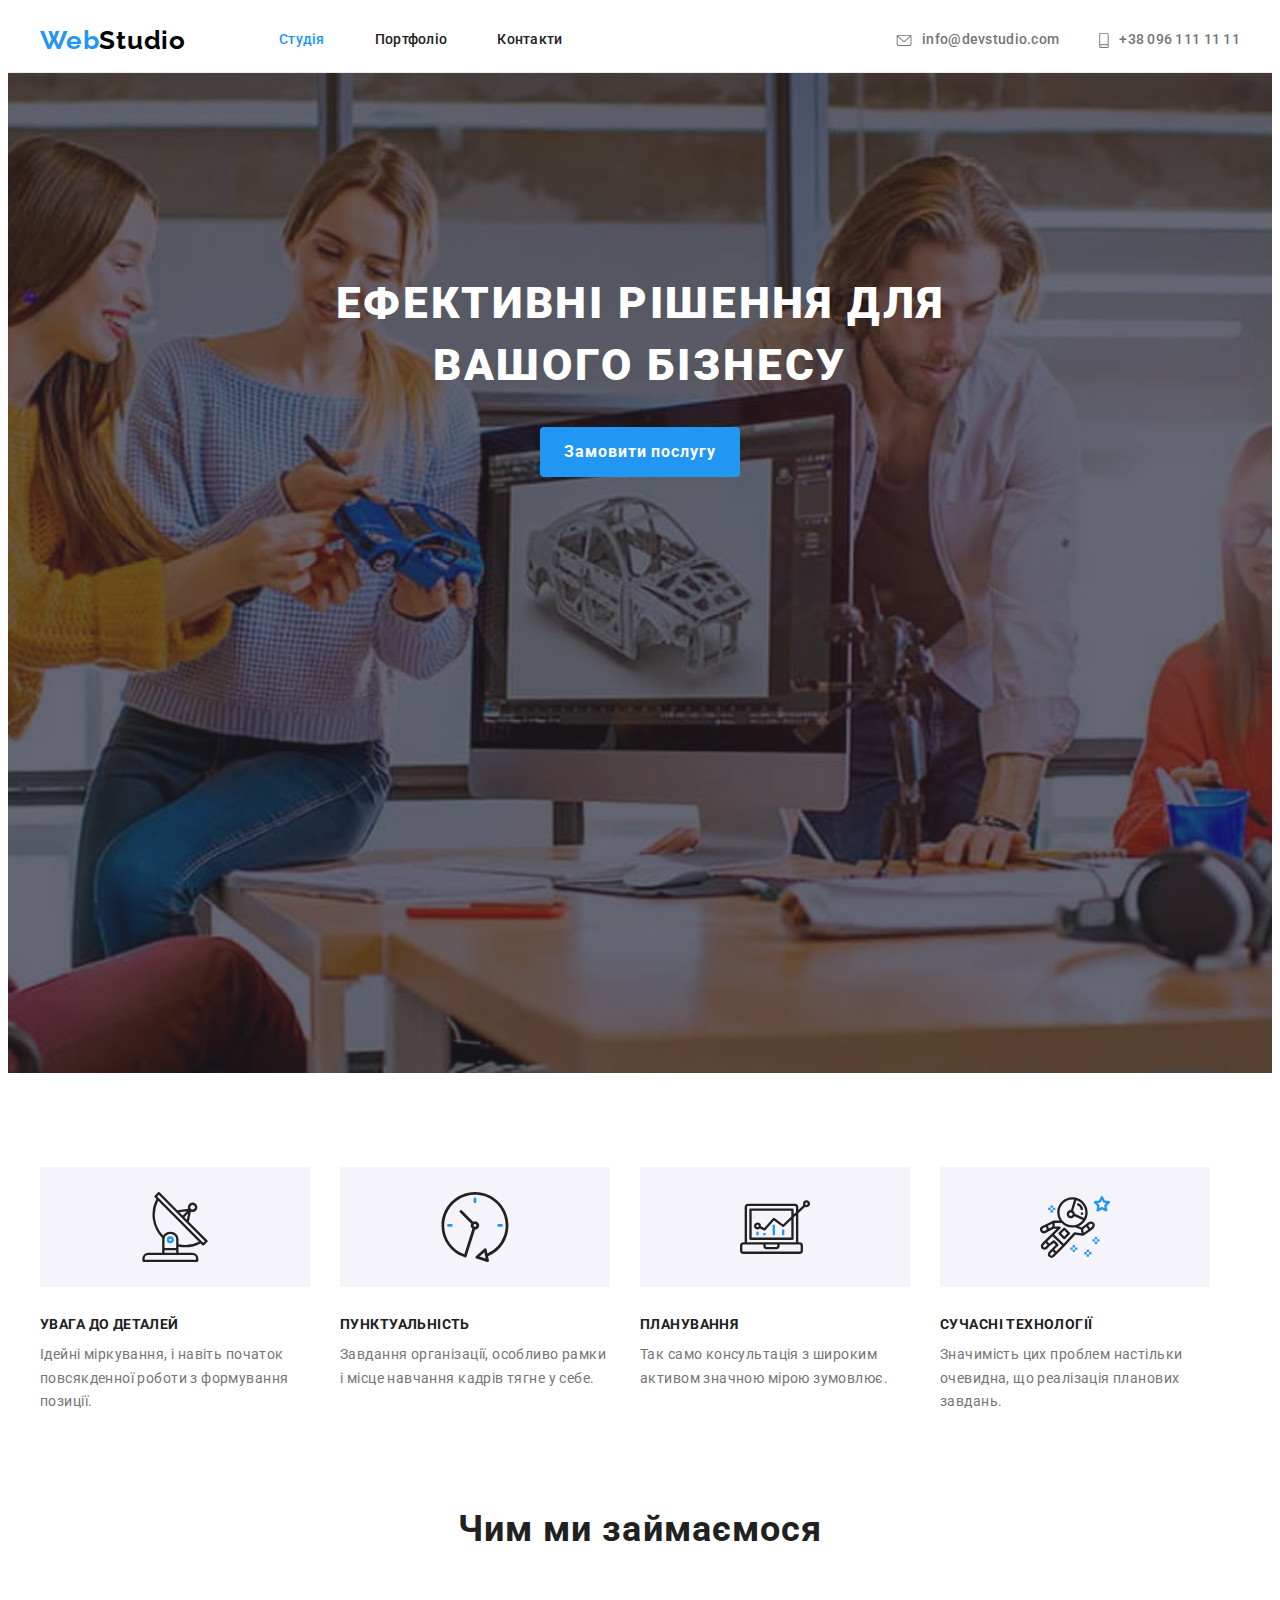
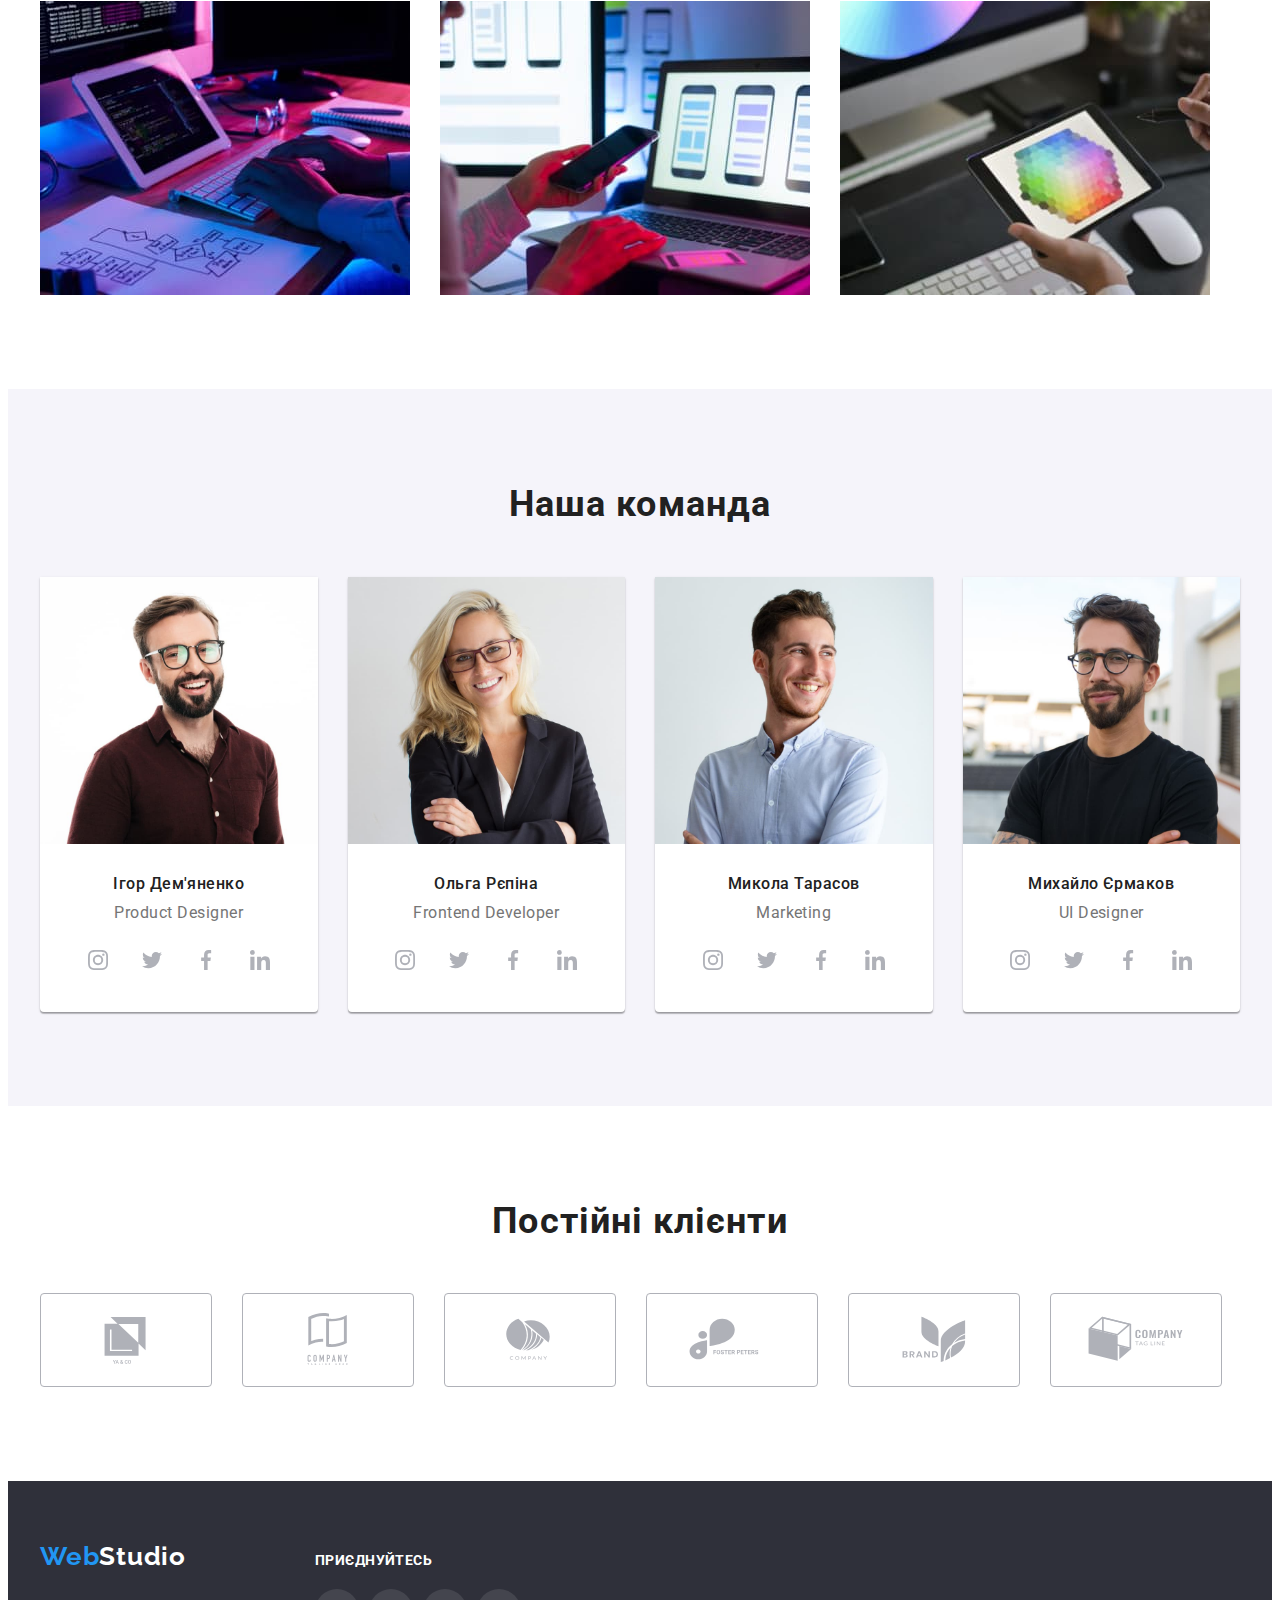
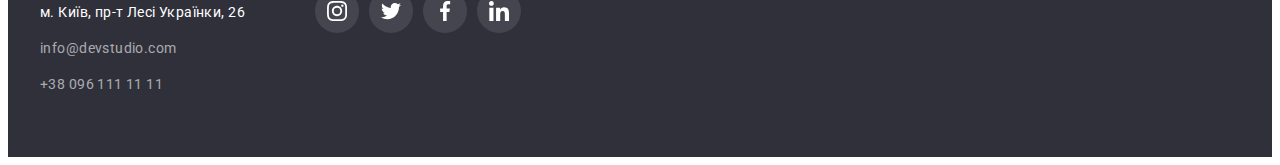
==== index.html @ e6092820 "add html" ====
<!DOCTYPE html>
<html lang="uk">
<head>
    <meta charset="UTF-8">
    <meta http-equiv="X-UA-Compatible" content="IE=edge">
    <meta name="viewport" content="width=device-width, initial-scale=1.0">
    <title>webstudio</title>
    <link rel="preconnect" href="https://fonts.googleapis.com">
    <link rel="preconnect" href="https://fonts.gstatic.com" crossorigin>
    <link href="https://fonts.googleapis.com/css2?family=Raleway:wght@700&family=Roboto:wght@400;500;700;900&display=swap"
        rel="stylesheet">
    <link rel="stylesheet" href="https://cdnjs.cloudflare.com/ajax/libs/modern-normalize/1.1.0/modern-normalize.min.css"
        integrity="sha512-wpPYUAdjBVSE4KJnH1VR1HeZfpl1ub8YT/NKx4PuQ5NmX2tKuGu6U/JRp5y+Y8XG2tV+wKQpNHVUX03MfMFn9Q=="
        crossorigin="anonymous" referrerpolicy="no-referrer" />
    <link rel="stylesheet" href="./css/styles.css">
</head>
<body>
    <header class="header">
        <div class="container header-container">
            <a href="index.html" class="header-logo link"> <span class="header-logo">Web</span>Studio</a>
            <nav class="header-nav">
                <ul class="header-list list">
                    <li class="header-element"><a href="index.html" class="header-link header-link-active link">Студія</a></li>
                    <li class="header-element"><a href="portfolio.html" class="header-link link">Портфоліо</a></li>
                    <li class="header-element"><a href="" class="header-link link">Контакти</a></li>
                </ul>
            </nav>
            <ul class="contacts-list list">
                <li class="contacts-element"><a href="mailto:info@devstudio.com" class="header-mail link"> 
                    <svg class="contacts-icon envelope">
                        <use href="./img/symbol-defs.svg#icon-envelope"></use>
                    </svg>info@devstudio.com</a>
                </li>
                <li class="contacts-element"><a href="tel:+380961111111" class="header-tel link">
                    <svg class="contacts-icon smartphone">
                        <use href="./img/symbol-defs.svg#icon-smartphone"></use>
                    </svg>+38 096 111 11 11</a>
                </li>
            </ul>
        </div>
    </header>
    <main>
        <section class="decision overlay section">
            <div class="container ">
                <h1 class="decision-heading">Ефективні рішення  для <br> вашого бізнесу</h1>
                <button type="button" class="btn">Замовити послугу</button>
            </div>
        </section>
    
        <section class="benefits section">
            <div class="container">
                <h2 class="visually-hidden">переваги</h2>
                <ul class="benefits-list list">
                    <li class="benefits-element">
                        <div class="benefits-icons">
                            <svg width="70" height="70">
                                <use href="./img/symbol-defs.svg#icon-antenna-1"></use>
                            </svg>
                        </div>
                        <h3 class="benefit-heading">УВАГА ДО ДЕТАЛЕЙ</h3>
                        <p class="subtitle">Ідейні міркування, і навіть початок повсякденної роботи з формування позиції.</p>
                    </li>
                    <li class="benefits-element">
                        <div class="benefits-icons">
                            <svg width="70" height="70">
                                <use href="./img/symbol-defs.svg#icon-clock-1"></use>
                            </svg>
                        </div>
                        <h3 class="benefit-heading">ПУНКТУАЛЬНІСТЬ</h3>
                        <p class="subtitle">Завдання організації, особливо рамки і місце навчання кадрів тягне у себе.</p>
                    </li>
                    <li class="benefits-element">
                        <div class="benefits-icons">
                            <svg width="70" height="70">
                                <use href="./img/symbol-defs.svg#icon-diagram-1"></use>
                            </svg>
                        </div>
                        <h3 class="benefit-heading">ПЛАНУВАННЯ</h3>
                        <p class="subtitle"> Так само консультація з широким активом значною мірою зумовлює.</p>
                    </li>
                    <li class="benefits-element">
                        <div class="benefits-icons">
                            <svg width="70" height="70">
                                <use href="./img/symbol-defs.svg#icon-astronaut-1"></use>
                            </svg>
                        </div>
                        <h3 class="benefit-heading">СУЧАСНІ ТЕХНОЛОГІЇ</h3>
                        <p class="subtitle">Значимість цих проблем настільки очевидна, що реалізація планових завдань.</p>
                    </li>
                </ul>
          </div>
        </section>
        
        <section class="work section">
            <div class="container">

                <h2 class="work-heading heading">Чим ми займаємося</h2>
                <ul class="work-list list"> 
                    <li class="work-element">
                        <img 
                            src="./img/img.jpg"
                            alt="Десктопні додатки"
                            width="370" 
                            class="work-img"
                        />
                    </li>
                    <li class="work-element">
                        <img
                            src="./img/img1.jpg"
                            alt="мобільні додатки"
                            width="370"
                            class="work-img"
                        />
                    </li>
                    <li class="work-element">
                        <img
                            src="./img/img2.jpg"
                            alt="дизайнерські рішення"
                            width="370"
                            class="work-img"
                        />
                    </li>
            </ul>

           </div>
    
        </section>
    
        <section class="team section">
            <div class="container">
                <h2 class="team-heading heading">Наша команда</h2>
                <ul class="team-list list">
                    <li class="team-element">
                        <img src="./img/img3.jpg" alt="Ігор Дем'яненко" width="270" class="team-img">
                        <div class="team-inform">
                            <h3 class="headline">Ігор Дем'яненко</h3>
                            <p class="team-subtitle">Product Designer</p>
                            <ul class="team-list-icon list">
                                <li class="team-icon">
                                    <a href="" class="link team-icon-svg">
                                        <svg width="20" height="20">
                                            <use href="./img/symbol-defs.svg#icon-instagram-2"></use>
                                        </svg>
                                    </a>
                                </li>
                                <li class="team-icon">
                                    <a href="" class="link team-icon-svg">
                                        <svg width="20" height="20">
                                            <use href="./img/symbol-defs.svg#icon-twitter-2"></use>
                                        </svg>
                                    </a>
                                </li>
                                <li  class="team-icon">
                                    <a href="" class="link team-icon-svg">
                                        <svg width="20" height="20">
                                            <use href="./img/symbol-defs.svg#icon-facebook-2"></use>
                                        </svg>
                                    </a>
                                </li>
                                <li class="team-icon">
                                    <a href="" class="link team-icon-svg">
                                        <svg width="20" height="20">
                                            <use href="./img/symbol-defs.svg#icon-linkedin-2"></use>
                                        </svg>
                                    </a>
                                </li>
                            </ul>
                        </div>
                    </li>
                    <li class="team-element">
                        <img src="./img/img4.jpg" alt="Ольга Рєпіна" width="270" class="team-img">
                        <div class="team-inform">
                            <h3 class="headline">Ольга Рєпіна</h3>
                            <p class="team-subtitle">Frontend Developer</p>
                            <ul class="team-list-icon list">
                                <li class="team-icon">
                                    <a href="" class="link team-icon-svg">
                                        <svg width="20" height="20">
                                            <use href="./img/symbol-defs.svg#icon-instagram-2"></use>
                                        </svg>
                                    </a>
                                </li>
                                <li class="team-icon">
                                    <a href="" class="link team-icon-svg">
                                        <svg width="20" height="20">
                                            <use href="./img/symbol-defs.svg#icon-twitter-2"></use>
                                        </svg>
                                    </a>
                                </li>
                                <li class="team-icon">
                                    <a href="" class="link team-icon-svg">
                                        <svg width="20" height="20">
                                            <use href="./img/symbol-defs.svg#icon-facebook-2"></use>
                                        </svg>
                                    </a>
                                </li>
                                <li class="team-icon">
                                    <a href="" class="link team-icon-svg">
                                        <svg width="20" height="20">
                                            <use href="./img/symbol-defs.svg#icon-linkedin-2"></use>
                                        </svg>
                                    </a>
                                </li>
                            </ul>
                        </div>
                    </li>
                    <li class="team-element">
                        <img src="./img/img5.jpg" alt="Микола Тарасов" width="270" class="team-img">
                        <div class="team-inform">
                            <h3 class="headline">Микола Тарасов</h3>
                            <p class="team-subtitle">Marketing</p>
                            <ul class="team-list-icon list">
                                <li class="team-icon">
                                    <a href="" class="link team-icon-svg">
                                        <svg width="20" height="20">
                                            <use href="./img/symbol-defs.svg#icon-instagram-2"></use>
                                        </svg>
                                    </a>
                                </li>
                                <li class="team-icon">
                                    <a href="" class="link team-icon-svg">
                                        <svg width="20" height="20">
                                            <use href="./img/symbol-defs.svg#icon-twitter-2"></use>
                                        </svg>
                                    </a>
                                </li>
                                <li class="team-icon">
                                    <a href="" class="link team-icon-svg">
                                        <svg width="20" height="20">
                                            <use href="./img/symbol-defs.svg#icon-facebook-2"></use>
                                        </svg>
                                    </a>
                                </li>
                                <li class="team-icon">
                                    <a href="" class="link team-icon-svg">
                                        <svg width="20" height="20">
                                            <use href="./img/symbol-defs.svg#icon-linkedin-2"></use>
                                        </svg>
                                    </a>
                                </li>
                            </ul>
                        </div>
                    </li>
                    <li class="team-element">
                        <img src="./img/img6.jpg" alt="Михайло Єрмаков" width="270" class="team-img">
                        <div class="team-inform">
                            <h3 class="headline">Михайло Єрмаков</h3>
                            <p class="team-subtitle">UI Designer</p>
                            <ul class="team-list-icon list">
                                <li class="team-icon">
                                    <a href="" class="link team-icon-svg">
                                        <svg width="20" height="20">
                                            <use href="./img/symbol-defs.svg#icon-instagram-2"></use>
                                        </svg>
                                    </a>
                                </li>
                                <li class="team-icon">
                                    <a href="" class="link team-icon-svg">
                                        <svg width="20" height="20">
                                            <use href="./img/symbol-defs.svg#icon-twitter-2"></use>
                                        </svg>
                                    </a>
                                </li>
                                <li class="team-icon">
                                    <a href="" class="link team-icon-svg">
                                        <svg width="20" height="20">
                                            <use href="./img/symbol-defs.svg#icon-facebook-2"></use>
                                        </svg>
                                    </a>
                                </li>
                                <li class="team-icon">
                                    <a href="" class="link team-icon-svg">
                                        <svg width="20" height="20">
                                            <use href="./img/symbol-defs.svg#icon-linkedin-2"></use>
                                        </svg>
                                    </a>
                                </li>
                            </ul>
                        </div>
                    </li>
                </ul>
            </div>
    
        </section>
        <section class="customers section">
            <div class="container">
                <h2 class="customers-heading heading">Постійні клієнти</h2>
                <ul class="customers-list list">
                    <li class="customers-icon"> <a href="" class="customers-icon-link link">
                        <svg width="160" height="60">
                            <use href="./img/symbol-defs.svg#icon-Logo-1"></use>
                        </svg></a>
                    </li>
                    <li class="customers-icon"> <a href="" class="customers-icon-link link">
                        <svg width="160" height="60">
                            <use href="./img/symbol-defs.svg#icon-Logo-2"></use>
                        </svg></a>
                    </li>
                    <li class="customers-icon"> <a href="" class="customers-icon-link link">
                        <svg width="160" height="60">
                            <use href="./img/symbol-defs.svg#icon-Logo-3"></use>
                        </svg></a>
                    </li>
                    <li class="customers-icon"> <a href="" class="customers-icon-link link">
                        <svg width="160" height="60" class="customers-icon-svg">
                            <use href="./img/symbol-defs.svg#icon-Logo-4"></use>
                        </svg></a>
                    </li>
                    <li class="customers-icon"><a href="" class="customers-icon-link link">
                        <svg width="160" height="60">
                            <use href="./img/symbol-defs.svg#icon-Logo-5"></use>
                        </svg></a>
                    </li>
                    <li class="customers-icon"> <a href="" class="customers-icon-link link">
                        <svg width="160" height="60">
                            <use href="./img/symbol-defs.svg#icon-Logo-6"></use>
                        </svg></a>
                    </li>
                </ul>
            </div>
        </section>
    </main>
    <footer>
        <div class="container footer-container">
            <div class="">
                <a href="index.html" class="footer-logo link"> <span class="footer-logo">Web</span>Studio</a>
            
                <address class="footer-address">
                    <ul class="list footer-list">
                        <li class="footer-element"><a href="https://goo.gl/maps/XC93UawWn5YDiqj28" target="_blank" rel="noopeneer noreferrer nofollow" class="footer-addres link">м. Київ, пр-т Лесі Українки, 26</a></li>
                        <li class="footer-element"><a href="mailto:info@devstudio.com" class="footer-mail-tel  link">info@devstudio.com</a></li>
                        <li class="footer-element"><a href="tel:+380961111111" class="footer-mail-tel link">+38 096 111 11 11</a></li>
                    </ul>
                </address>
            </div>
            
       

            <div class="footer-social-container">
                <p class="footer-social-heading">приєднуйтесь</p>
                <ul class="footer-social-list list">
                    <li class="footer-social-element">
                        <a href="" class="footer-social-icon-svg">
                            <svg width="20" height="20">
                                <use href="./img/symbol-defs.svg#icon-instagram-1"></use>
                            </svg>
                        </a>
                    </li>
                    <li class="footer-social-element">
                        <a href="" class="footer-social-icon-svg">
                            <svg width="20" height="20">
                                <use href="./img/symbol-defs.svg#icon-twitter-1"></use>
                            </svg>
                        </a>
                    </li>
                    <li class="footer-social-element">
                        <a href="" class="footer-social-icon-svg">
                            <svg width="20" height="20">
                                <use href="./img/symbol-defs.svg#icon-facebook-1"></use>
                            </svg>
                        </a>
                    </li>
                    <li class="footer-social-element">
                        <a href="" class="footer-social-icon-svg">
                            <svg width="20" height="20">
                                <use href="./img/symbol-defs.svg#icon-linkedin-1"></use>
                            </svg>
                        </a>
                    </li>
                </ul>
            </div>
            
        </div>
    </footer>

</body>
</html>
---- css/styles.css ----
:root{
--primary-header-color: #FFFFFF;
--second-header-color: #212121;
--primary-subtitle-color: #757575;
--accent-color: #2196F3;
--primary-btn-color: #FFFFFF;
--primary-link-color: #FFFFFF;
--second-link-color: #757575;
--primary-background-color: #FFFFFF;
--second-background-color: #2F303A;
--header-logo-color: #000000;
--team-background-color: #F5F4FA;
--footer-mail-tel-color: rgba(255, 255, 255, 0.6);
--second-background-color-icon: #2196F3;
--primary-background-color-icon: #AFB1B8;
--footer-background-color: rgba(255, 255, 255, 0.1);
}

.link{
    text-decoration: none;
}
.list{
    list-style: none;
}
p,
h1,
h2,
h3{
    margin: 0px;
}
ul {
    margin: 0px;
    padding: 0px;
}
button {
    cursor: pointer;
}

body {
    font-family: 'Roboto', sans-serif;
    font-weight: 400;
    font-size: 14px;
    line-height: 1.7;
    letter-spacing: 0.03em;
    color: var(--primary-subtitle-color);
    background-color: var(--primary-background-color);
}
.container{
    width: 1200px;
    padding: 0px 15px;
    margin: 0 auto;
} 
.section {
    padding-top: 94px;
    padding-bottom: 94px;
}
/* ---------header--------- */
.header{
    border-bottom: 1px solid #ECECEC;
}
.header-container {
    display: flex;
    align-items: center;
}

.header-logo{
    font-family: 'Raleway', sans-serif;
    font-weight: 700;
    font-size: 26px;
    line-height: 1.2;
    letter-spacing: 0.03em;
    color: var(--header-logo-color);
}
span.header-logo{
    color: var(--accent-color);
}
.header-logo:hover,
.header-logo:focus{
    color: var(--header-logo-color);
}
span.header-logo:hover,
span.header-logo:focus{
    color: var(--accent-color);
}
.header-nav{
    margin-left: 93px;
    margin-right: auto;
}
.header-list {
    display: flex;
}
.header-element{
    margin-right: 50px;
}
.header-element:nth-last-child(-n+1) {
    margin-right: 0px;
}

.header-link{
    font-weight: 500;
    font-size: 14px;
    line-height: 1.1;
    letter-spacing: 0.02em;
    color: #212121;
    cursor: pointer;
    padding-top: 24px;
    padding-bottom: 25px;
    display: block;
}
.header-link:hover,
.header-link:focus{
    color: var(--accent-color);
}
.header-link-active{
    color: var(--accent-color);
}
.contacts-list {
    display: flex;
    align-items: center;
}

.contacts-element:nth-child(1){
    margin-right: 40px;
}

.header-mail{
    display: flex;
    align-items: center;
    font-weight: 500;
    font-size: 14px;
    line-height: 1.1;
    letter-spacing: 0.02em;
    color: var(--second-link-color);
    cursor: pointer;
}
.header-mail:hover,
.header-mail:focus{
    color: var(--accent-color);
    fill: var(--accent-color);
}
.header-tel{
    display: flex;
    align-items: center;
    font-weight: 500;
    font-size: 14px;
    line-height: 1.1;
    letter-spacing: 0.02em;
    color: var(--second-link-color);
}
.header-tel:hover,
.header-tel:focus {
    color: var(--accent-color);
    fill: var(--accent-color);
}
.contacts-icon{
    fill: currentColor;
    margin-right: 10px;
}

.envelope{
    width: 16px;
    Height: 12px;
}
.smartphone{
    width: 10px;
    Height: 16px;
}

/* ---------decision---------- */

.decision{
    background-color: var(--second-background-color);
    padding-top: 200px;
    padding-bottom: 200px;
}
.overlay {
    max-width: 1600px;
    height: 600px;
    margin-left: auto;
    margin-right: auto;
    background-image: linear-gradient( to right,
            rgba(47, 48, 58, 0.4),
            rgba(47, 48, 58, 0.4)),
            url(../img/Img-hero.jpg);
    background-position: center;
    background-repeat: no-repeat;
    background-size: cover;
    
}
.decision-heading{
    font-weight: 900;
    font-size: 44px;
    line-height: 1.4;
    text-align: center;
    letter-spacing: 0.06em;
    text-transform: uppercase;
    color: var(--primary-header-color);
    max-width: 696px;
    margin: 0 auto;
    margin-bottom: 30px;

}
.btn{
    font-family: inherit;
    font-weight: 700;
    font-size: 16px;
    line-height: 1.9;
    letter-spacing: 0.06em;
    color: var(--primary-btn-color);
    background-color: var(--accent-color);
    cursor: pointer;
    border: none;
    border-radius: 4px;
    display: block;
    padding: 10px 24px;
    margin: 0 auto;
    
}

.btn:hover,
.btn:focus{
    background-color: #188CE8;
}
/* ---------benefits---------- */
.benefits{
    margin: 0 auto;
}

.visually-hidden {
    position: absolute;
    width: 1px;
    height: 1px;
    margin: -1px;
    border: 0;
    padding: 0;
    white-space: nowrap;
    clip-path: inset(100%);
    clip: rect(0 0 0 0);
    overflow: hidden;
}
.benefits-list{
    display: flex;
}

.benefits-element:nth-child(-n+3){
    margin-right: 30px;
}
.benefits-icons{
    display: flex;
    justify-content: center;
    align-items: center;
    width: 270px;
    height: 120px;
    background-color: var(--team-background-color);
    margin-bottom: 30px;
}

.benefit-heading{
    font-weight: 700;
    font-size: 14px;
    line-height: 1.1;
    letter-spacing: 0.03em;
    color: var(--second-header-color);
    margin-bottom: 10px;
}
.subtitle{
    max-width: 270px;
}

/* ---------work---------- */
.work{
    padding-top: 0px;
    margin: 0 auto;
}

.heading{
    font-weight: 700;
    font-size: 36px;
    line-height:1.2;
    text-align: center;
    letter-spacing: 0.03em;
    color: var(--second-header-color);
    margin-bottom: 50px;
}
.work-list{
    display: flex;
}
.work-element{
    margin-right: 30px;
}
.work-element:nth-last-child(-n+1) {
    margin-right: 0px;
}

.work-img{
    display: block;
    width: 100%;
    height: auto;
}

/* ---------team---------- */
.team{
    background-color: var(--team-background-color);
}
.team-list{
    display: flex;

}
.team-element{
    margin-right: 30px;
    background-color: var(--primary-background-color);
    box-shadow: 0px 1px 3px rgba(0, 0, 0, 0.12), 0px 1px 1px rgba(0, 0, 0, 0.14), 0px 2px 1px rgba(0, 0, 0, 0.2);
    border-radius: 0px 0px 4px 4px;
}
.team-element:nth-last-child(-n+1) {
    margin-right: 0px;
}
.team-img {
    display: block;
    width: 100%;
    height: auto;
}

.team-inform{
    text-align: center;
    padding: 30px 0px;
}

.headline{
    font-weight: 500;
    font-size: 16px;
    line-height: 1.2;
    letter-spacing: 0.03em;
    color: var(--second-header-color);
    margin-bottom: 10px;
}
.team-subtitle{
    font-size: 16px;
    line-height:1.2;
    letter-spacing: 0.03em;
    color: var(--primary-subtitle-color);
}
.team-list-icon{
    display: flex;
    justify-content: center;
    margin-top: 16px;
}
.team-icon{
    margin-right: 10px;
}
.team-icon:nth-last-child(1){
    margin-right: 0px;
}
.team-icon-svg {
    display: flex;
    justify-content: center;
    align-items: center;
    padding: 0;
    border: none;
    width: 44px;
    height: 44px;
    border-radius: 50%;
    fill: var(--primary-background-color-icon);
}
.team-icon-svg:hover,
.team-icon-svg:focus{
    fill: var(--primary-link-color);
    background-color: var(--second-background-color-icon);
}
/* ---------customers---------- */

.customers-list{
    display: flex;
}
.customers-icon{
    margin-right: 30px;
}
.customers-icon:nth-last-child(1){
    margin-right: 0px;
}
.customers-icon-link{
    display: flex;
    justify-content: center;
    align-items: center;
    padding: 0;
    width: 170px;
    height: 92px;
    border: 1px solid var(--primary-background-color-icon);
    border-radius: 4px;
    fill: var(--primary-background-color-icon);
}
.customers-icon-link:hover,
.customers-icon-link:focus{
    border-color: var(--second-background-color-icon);
    fill: var(--second-background-color-icon);
}
/* ---------footer---------- */
footer{
    background-color: var(--second-background-color);
    padding-top: 60px;
    padding-bottom: 60px;
}
.footer-container{
    display: flex;
    align-items: baseline;
}
.footer-address{
    margin-top: 28px;
}
.footer-element:nth-child(n + 2){
    margin-top: 12px;
}
.footer-logo{
    font-family: 'Raleway', sans-serif;
    font-weight: 700;
    font-size: 26px;
    line-height: 31px;
    letter-spacing: 0.03em;
    color: var(--primary-link-color);
}
span.footer-logo{
    font-family: 'Raleway', sans-serif;
    color: var(--accent-color);
}
.footer-logo:hover,
.footer-logo:focus {
    color: var(--primary-background-color);
}

span.footer-logo:hover,
span.footer-logo:focus {
    color: var(--accent-color);
}

.footer-addres{
    font-size: 14px;
    line-height: 1.7;
    letter-spacing: 0.03em;
    font-style: normal;
    color: var(--primary-link-color);
}
.footer-mail-tel{
    font-style: normal;
    line-height: 1.7;
    letter-spacing: 0.03em;
    color: var(--footer-mail-tel-color);
}
.footer-mail-tel:hover,
.footer-mail-tel:focus{
    color: var(--accent-color);
}
.footer-addres:hover,
.footer-addres:focus{
    color: var(--accent-color);
}
.footer-social-container{
    display: flex;
    flex-direction: column;
    margin-left: 70px;
}
.footer-social-heading{
    font-weight: 700;
    font-size: 14px;
    line-height: 1.1;
    letter-spacing: 0.03em;
    text-transform: uppercase;
    color: var(--primary-header-color);
}
.footer-social-list{
    display: flex;
    margin-top: 20px;
}
.footer-social-element{
    margin-right: 10px;
}
.footer-social-element:nth-last-child(1) {
    margin-right: 0px;
}
.footer-social-icon-svg {
    display: flex;
    justify-content: center;
    align-items: center;
    padding: 0;
    border: none;
    width: 44px;
    height: 44px;
    border-radius: 50%;
    fill: var(--primary-link-color);
    background-color: var(--footer-background-color);
}

.footer-social-icon-svg:hover,
.footer-social-icon-svg:focus {
    background-color: var(--second-background-color-icon);
}
    

/* ---------portfolio---------- */

.button-list{
    display: flex;
    align-items: center;
    justify-content: center;
    margin-bottom: 50px;
}
.button-element{
    margin-right: 8px;
}
.button-element:nth-last-child(-n+1) {
    margin-right: 0px;
}

.portfolio-btn {
    font-family: inherit;
    font-weight: 500;
    font-size: 16px;
    line-height: 1.62;
    text-align: center;
    letter-spacing: 0.03em;
    color: var(--second-header-color);
    background-color: var(--team-background-color);
    cursor: pointer;
    border: none;
    border-radius: 4px;
    padding: 6px 22px;
}


.portfolio-btn:hover,
.portfolio-btn:focus{
    color: var(--primary-btn-color);
    background-color: var(--accent-color);
    box-shadow: 0px 3px 1px rgba(0, 0, 0, 0.1), 0px 1px 2px rgba(0, 0, 0, 0.08), 0px 2px 2px rgba(0, 0, 0, 0.12);
}

.portfolio-list{
    display: flex;
    flex-wrap: wrap;
}

.portfolio-element{
    width: calc((100% - 60px ) / 3 );
    margin-right: 30px;
    margin-bottom: 30px;
}
.portfolio-element:nth-child(3n) {
    margin-right: 0px;
}
.portfolio-element:nth-last-child(-n+3) {
    margin-bottom: 0px;
}
.portfolio-element-link{
    display: block;
}
.portfolio-element-link:hover,
.portfolio-element-link:focus{
    box-shadow: 0px 1px 1px rgba(0, 0, 0, 0.12), 0px 4px 4px rgba(0, 0, 0, 0.06), 1px 4px 6px rgba(0, 0, 0, 0.16);
}
.portfolio-img{
    display: block;
}
.portfolio-inform{
    border-right: 1px solid #EEEEEE;
    border-bottom: 1px solid #EEEEEE;
    border-left: 1px solid #EEEEEE;
    padding: 20px 24px;
}

.portfolio-heading {
    font-weight: 700;
    font-size: 18px;
    line-height: 2;
    letter-spacing: 0.06em;
    color: var(--second-header-color);
    margin-bottom: 4px;
}

.portfolio-subtitle {
    font-size: 16px;
    line-height: 1.87;
    letter-spacing: 0.03em;
    color: var(--primary-subtitle-color);
    width: 322px;
}
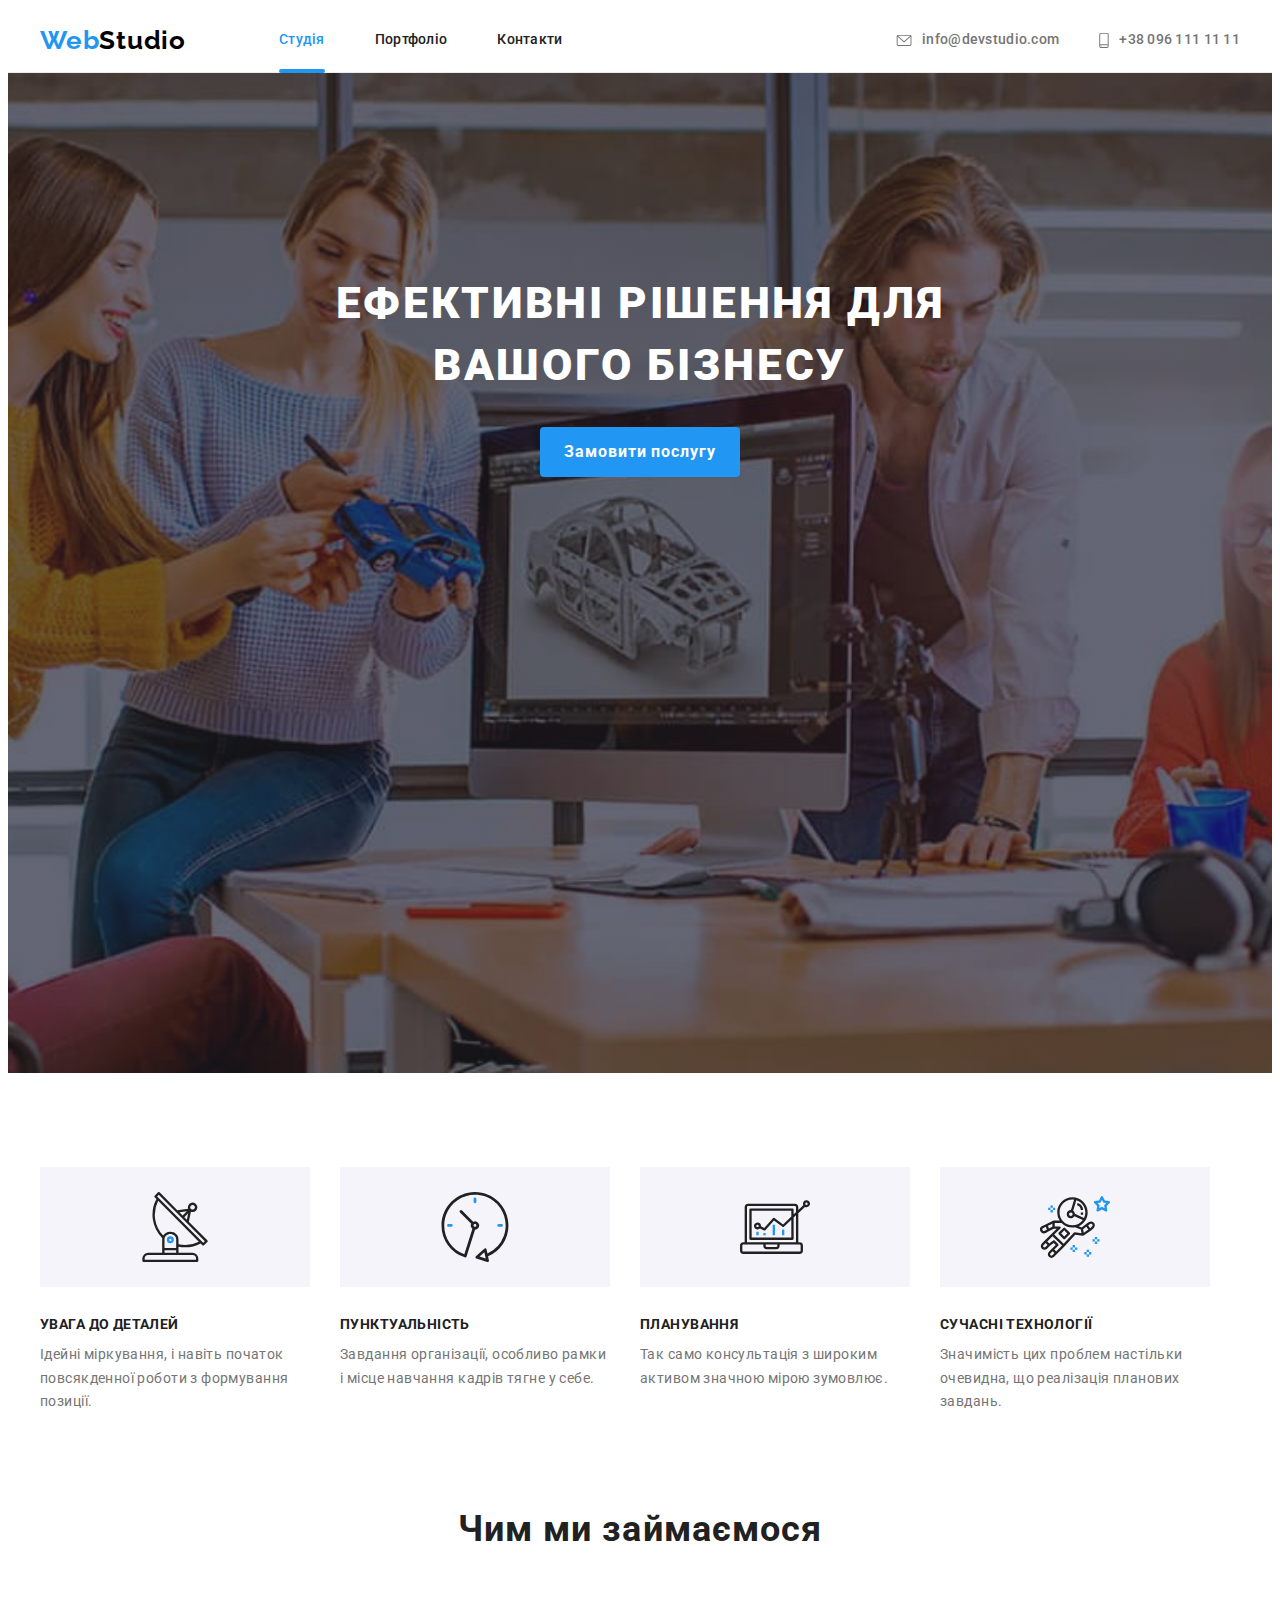
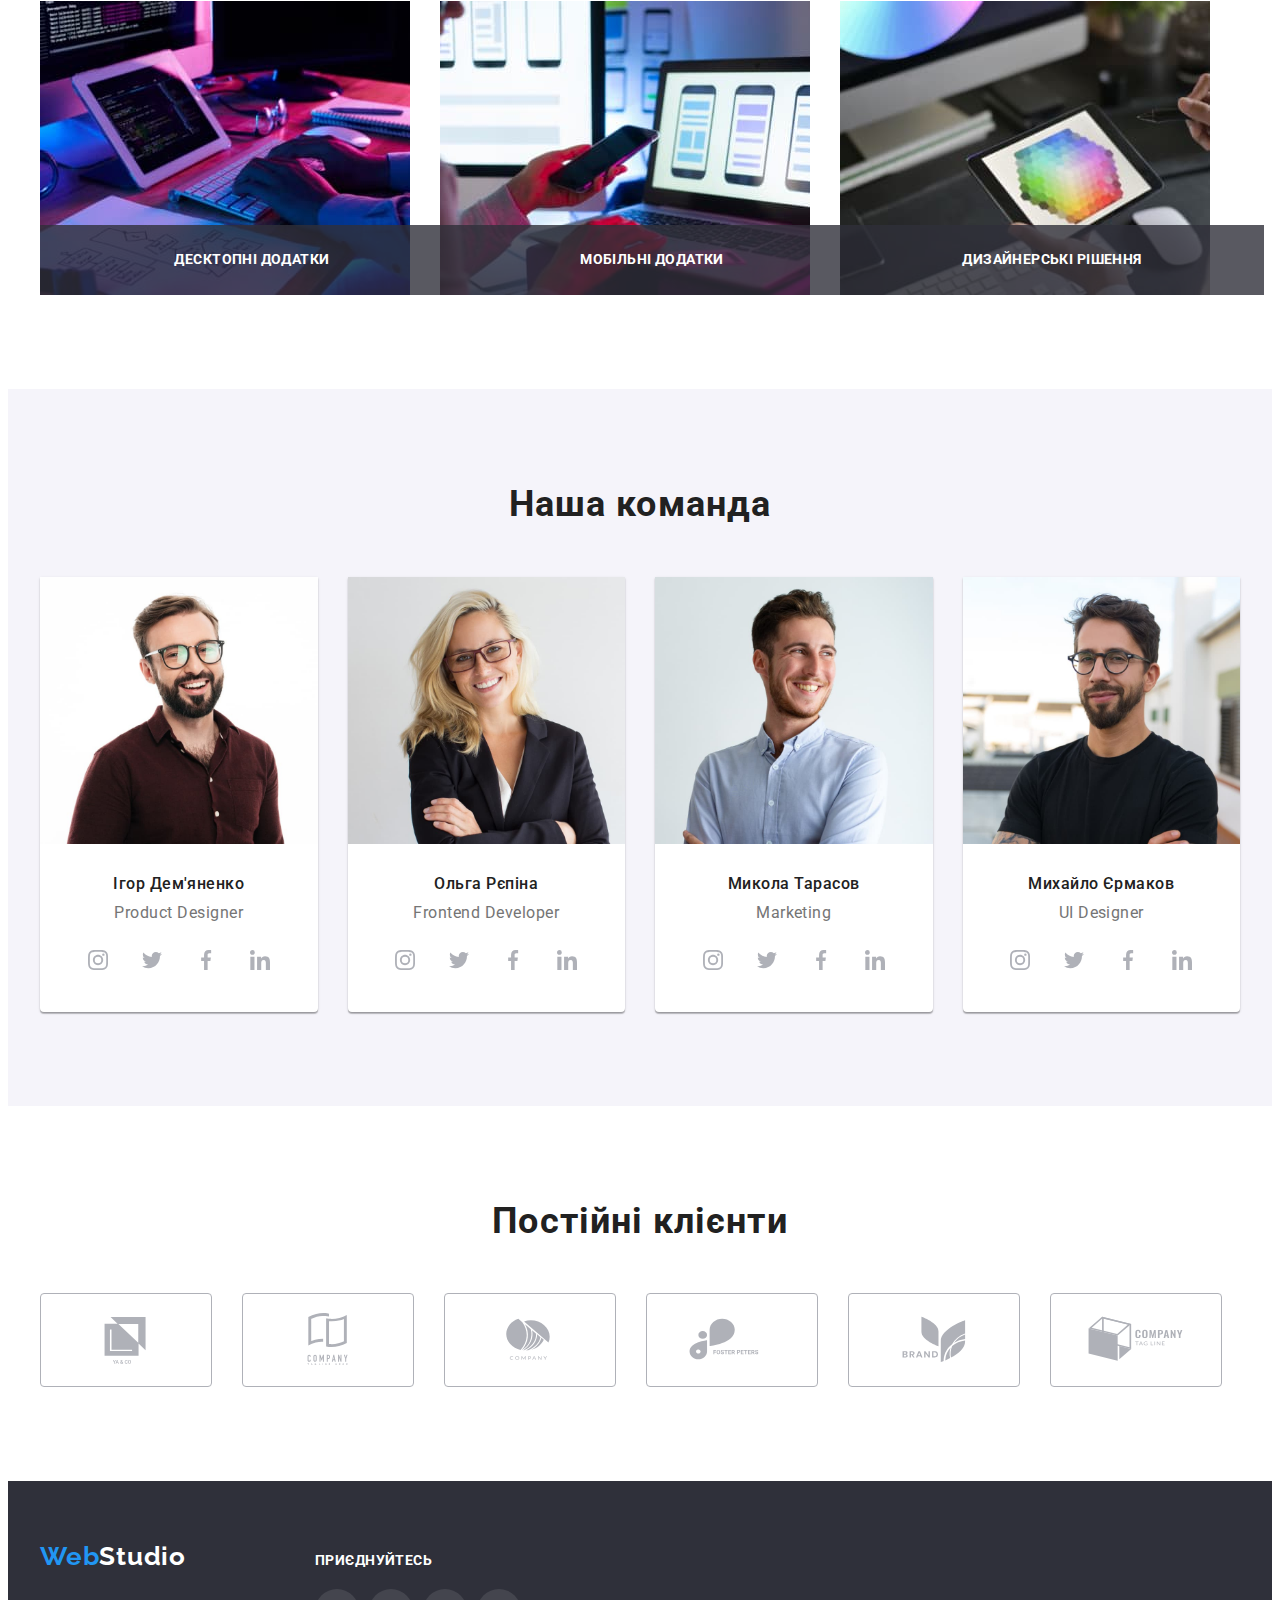
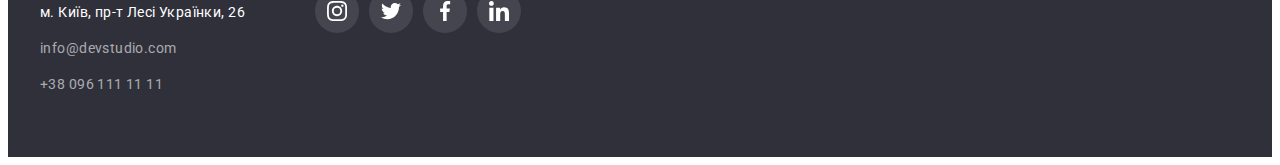
==== commit 04a37fef: "add transition" ====
--- a/index.html
+++ b/index.html
@@ -20,7 +20,7 @@
             <a href="index.html" class="header-logo link"> <span class="header-logo">Web</span>Studio</a>
             <nav class="header-nav">
                 <ul class="header-list list">
-                    <li class="header-element"><a href="index.html" class="header-link header-link-active link">Студія</a></li>
+                    <li class="header-element"><a href="index.html" class="header-link header-link-active link"><div class="active-liner"></div>Студія</a></li>
                     <li class="header-element"><a href="portfolio.html" class="header-link link">Портфоліо</a></li>
                     <li class="header-element"><a href="" class="header-link link">Контакти</a></li>
                 </ul>
@@ -43,7 +43,7 @@
         <section class="decision overlay section">
             <div class="container ">
                 <h1 class="decision-heading">Ефективні рішення  для <br> вашого бізнесу</h1>
-                <button type="button" class="btn">Замовити послугу</button>
+                <button type="button" class="btn" data-modal-open>Замовити послугу</button>
             </div>
         </section>
     
@@ -103,6 +103,7 @@
                             width="370" 
                             class="work-img"
                         />
+                        <p class="work-cover-text">Десктопні додатки</p>
                     </li>
                     <li class="work-element">
                         <img
@@ -111,6 +112,7 @@
                             width="370"
                             class="work-img"
                         />
+                        <p class="work-cover-text">Мобільні додатки</p>
                     </li>
                     <li class="work-element">
                         <img
@@ -119,6 +121,7 @@
                             width="370"
                             class="work-img"
                         />
+                        <p class="work-cover-text">Дизайнерські рішення</p>
                     </li>
             </ul>
 
@@ -372,6 +375,18 @@
             
         </div>
     </footer>
+    <div class="backdrop is-hidden" data-modal>
+        <div class="modal">
+            <button type="button" class="modal-button" data-modal-close>
+                <svg width="18" height="18" class="modal-button-svg">
+                    <use href="./img/symbol-defs.svg#icon-close-black"></use>
+                </svg>
+            </button>
+    
+        </div>
+    
+    </div>
+    <script src="./js/modal.js"></script>
 
 </body>
 </html> --- a/css/styles.css
+++ b/css/styles.css
@@ -14,6 +14,8 @@
 --second-background-color-icon: #2196F3;
 --primary-background-color-icon: #AFB1B8;
 --footer-background-color: rgba(255, 255, 255, 0.1);
+--primary-cover-color: rgba(33, 150, 243, 0.9);
+--backdrop-background-color: rgba(0, 0, 0, 0.2);
 }
 
 .link{
@@ -70,6 +72,7 @@
     line-height: 1.2;
     letter-spacing: 0.03em;
     color: var(--header-logo-color);
+    transition: transform 250ms cubic-bezier(0.4, 0, 0.2, 1);
 }
 span.header-logo{
     color: var(--accent-color);
@@ -106,6 +109,7 @@
     padding-top: 24px;
     padding-bottom: 25px;
     display: block;
+    transition: transform 250ms cubic-bezier(0.4, 0, 0.2, 1), color 250ms cubic-bezier(0.4, 0, 0.2, 1);
 }
 .header-link:hover,
 .header-link:focus{
@@ -113,6 +117,16 @@
 }
 .header-link-active{
     color: var(--accent-color);
+    position: relative;
+
+}
+.active-liner{
+    position: absolute;
+    height: 4px;
+    width: 100%;
+    background: var(--accent-color);
+    border-radius: 2px;
+    bottom: -1px;
 }
 .contacts-list {
     display: flex;
@@ -132,6 +146,7 @@
     letter-spacing: 0.02em;
     color: var(--second-link-color);
     cursor: pointer;
+    transition: transform 250ms cubic-bezier(0.4, 0, 0.2, 1), color 250ms cubic-bezier(0.4, 0, 0.2, 1);
 }
 .header-mail:hover,
 .header-mail:focus{
@@ -146,6 +161,7 @@
     line-height: 1.1;
     letter-spacing: 0.02em;
     color: var(--second-link-color);
+    transition: transform 250ms cubic-bezier(0.4, 0, 0.2, 1), color 250ms cubic-bezier(0.4, 0, 0.2, 1);
 }
 .header-tel:hover,
 .header-tel:focus {
@@ -214,6 +230,7 @@
     display: block;
     padding: 10px 24px;
     margin: 0 auto;
+    transition: transform 250ms cubic-bezier(0.4, 0, 0.2, 1), background-color 250ms cubic-bezier(0.4, 0, 0.2, 1);
     
 }
 
@@ -286,7 +303,8 @@
     display: flex;
 }
 .work-element{
-    margin-right: 30px;
+    position: relative;
+    margin-right: 30px;   
 }
 .work-element:nth-last-child(-n+1) {
     margin-right: 0px;
@@ -296,6 +314,19 @@
     display: block;
     width: 100%;
     height: auto;
+}
+.work-cover-text {
+    position: absolute;
+    font-weight: 700;
+    line-height: 1.14;
+    text-align: center;
+    letter-spacing: 0.03em;
+    text-transform: uppercase;
+    color: var(--primary-link-color);
+    background: rgba(47, 48, 58, 0.8);
+    padding: 27px;
+    width: 100%;
+    bottom: 0;
 }
 
 /* ---------team---------- */
@@ -361,6 +392,8 @@
     height: 44px;
     border-radius: 50%;
     fill: var(--primary-background-color-icon);
+    transition: transform 250ms cubic-bezier(0.4, 0, 0.2, 1), fill 250ms cubic-bezier(0.4, 0, 0.2, 1), background-color 250ms cubic-bezier(0.4, 0, 0.2, 1);
+    
 }
 .team-icon-svg:hover,
 .team-icon-svg:focus{
@@ -388,6 +421,7 @@
     border: 1px solid var(--primary-background-color-icon);
     border-radius: 4px;
     fill: var(--primary-background-color-icon);
+    transition: transform 250ms cubic-bezier(0.4, 0, 0.2, 1), fill 250ms cubic-bezier(0.4, 0, 0.2, 1), border-color 250ms cubic-bezier(0.4, 0, 0.2, 1);
 }
 .customers-icon-link:hover,
 .customers-icon-link:focus{
@@ -417,6 +451,7 @@
     line-height: 31px;
     letter-spacing: 0.03em;
     color: var(--primary-link-color);
+    transition: transform 250ms cubic-bezier(0.4, 0, 0.2, 1),color 250ms cubic-bezier(0.4, 0, 0.2, 1);
 }
 span.footer-logo{
     font-family: 'Raleway', sans-serif;
@@ -438,12 +473,14 @@
     letter-spacing: 0.03em;
     font-style: normal;
     color: var(--primary-link-color);
+    transition: transform 250ms cubic-bezier(0.4, 0, 0.2, 1), color 250ms cubic-bezier(0.4, 0, 0.2, 1);
 }
 .footer-mail-tel{
     font-style: normal;
     line-height: 1.7;
     letter-spacing: 0.03em;
     color: var(--footer-mail-tel-color);
+    transition: transform 250ms cubic-bezier(0.4, 0, 0.2, 1), color 250ms cubic-bezier(0.4, 0, 0.2, 1);
 }
 .footer-mail-tel:hover,
 .footer-mail-tel:focus{
@@ -487,6 +524,7 @@
     border-radius: 50%;
     fill: var(--primary-link-color);
     background-color: var(--footer-background-color);
+    transition: transform 250ms cubic-bezier(0.4, 0, 0.2, 1), background-color 250ms cubic-bezier(0.4, 0, 0.2, 1);
 }
 
 .footer-social-icon-svg:hover,
@@ -523,6 +561,7 @@
     border: none;
     border-radius: 4px;
     padding: 6px 22px;
+    transition: transform 250ms cubic-bezier(0.4, 0, 0.2, 1), color 250ms cubic-bezier(0.4, 0, 0.2, 1), background-color 250ms cubic-bezier(0.4, 0, 0.2, 1), box-shadow 250ms cubic-bezier(0.4, 0, 0.2, 1);
 }
 
 
@@ -551,10 +590,44 @@
 }
 .portfolio-element-link{
     display: block;
+    transition: transform 250ms cubic-bezier(0.4, 0, 0.2, 1), box-shadow 250ms cubic-bezier(0.4, 0, 0.2, 1);
 }
 .portfolio-element-link:hover,
 .portfolio-element-link:focus{
     box-shadow: 0px 1px 1px rgba(0, 0, 0, 0.12), 0px 4px 4px rgba(0, 0, 0, 0.06), 1px 4px 6px rgba(0, 0, 0, 0.16);
+}
+.portfolio-element-link:hover .portfolio-cover-text,
+.portfolio-element-link:focus .portfolio-cover-text{
+    transform: translateY(0);
+}
+.portfolio-thumb{
+    position: relative;
+    overflow: hidden;
+}
+.portfolio-cover-text{
+    position: absolute;
+    top: 0;
+    font-size: 18px;
+    line-height: 1.55;
+    letter-spacing: 0.03em;
+    color: var(--primary-link-color);
+    background-color:var(--primary-cover-color);
+    padding: 63px 24px;
+    height: 100%;
+    transform: translateY(100%);
+    transition: transform 250ms cubic-bezier(0.4, 0, 0.2, 1);
+    overflow: auto;
+}
+.portfolio-cover-text::-webkit-scrollbar {
+    width: 5px;
+}
+
+.portfolio-cover-text::-webkit-scrollbar-track {
+    box-shadow: inset 0 0 6px rgba(0, 0, 0, 0);
+}
+
+.portfolio-cover-text::-webkit-scrollbar-thumb {
+    background-color: transparent;
 }
 .portfolio-img{
     display: block;
@@ -581,4 +654,51 @@
     letter-spacing: 0.03em;
     color: var(--primary-subtitle-color);
     width: 322px;
+}
+
+.backdrop{
+    position: fixed;
+    top: 0;
+    width: 100%;
+    height: 100%;
+    background-color: var(--backdrop-background-color);
+    transition: opacity 250ms cubic-bezier(0.4, 0, 0.2, 1), visibility 250ms cubic-bezier(0.4, 0, 0.2, 1);
+}
+.modal{
+    position: absolute;
+    top: 50%;
+    left: 50%;
+    transform: translate(-50%, -50%) scale(1);
+    width: 528px;
+    min-height: 581px;
+    background-color: var(--primary-background-color);
+    border-radius: 4px;
+    box-shadow: 0px 1px 3px rgba(0, 0, 0, 0.12), 0px 1px 1px rgba(0, 0, 0, 0.14), 0px 2px 1px rgba(0, 0, 0, 0.2);
+    transition: transform 250ms cubic-bezier(0.4, 0, 0.2, 1), border-radius 250ms cubic-bezier(0.4, 0, 0.2, 1);
+}
+.backdrop.is-hidden .modal{
+    transform: translate(-50%, -50%) scale(0);
+    border-radius: 40%;
+}
+.modal-button{
+    position: absolute;
+    top: 8px;
+    right: 8px;
+    display: flex;
+    justify-content: center;
+    align-items: center;
+    width: 30px;
+    height: 30px;
+    border: 1px solid rgba(0, 0, 0, 0.1);
+    border-radius: 50%; 
+    background-color: var(--primary-background-color);
+}
+.modal-button-svg{
+    padding: 0;
+    fill: currentColor;
+}
+.is-hidden{
+    opacity: 0;
+    visibility: hidden;
+    pointer-events: none;
 }